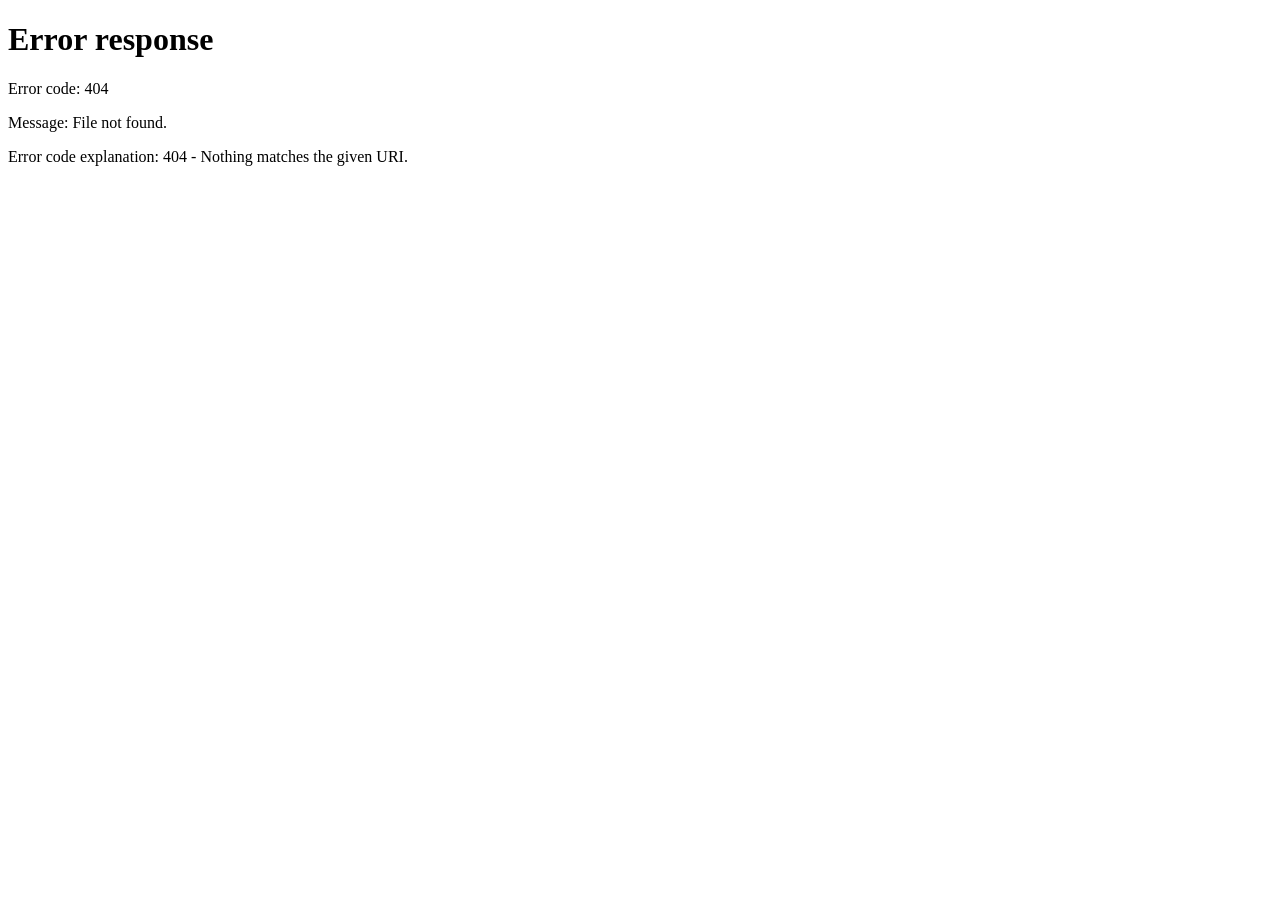
==== index.html @ 66b9a297 "Add files via upload" ====
<!DOCTYPE html>
<html lang="pt-BR">
<head>
  <meta charset="UTF-8">
  <meta http-equiv="refresh" content="0; url=src/pages/login.html">
  <title>App Entregas</title>
</head>
<body>
</body>
</html>
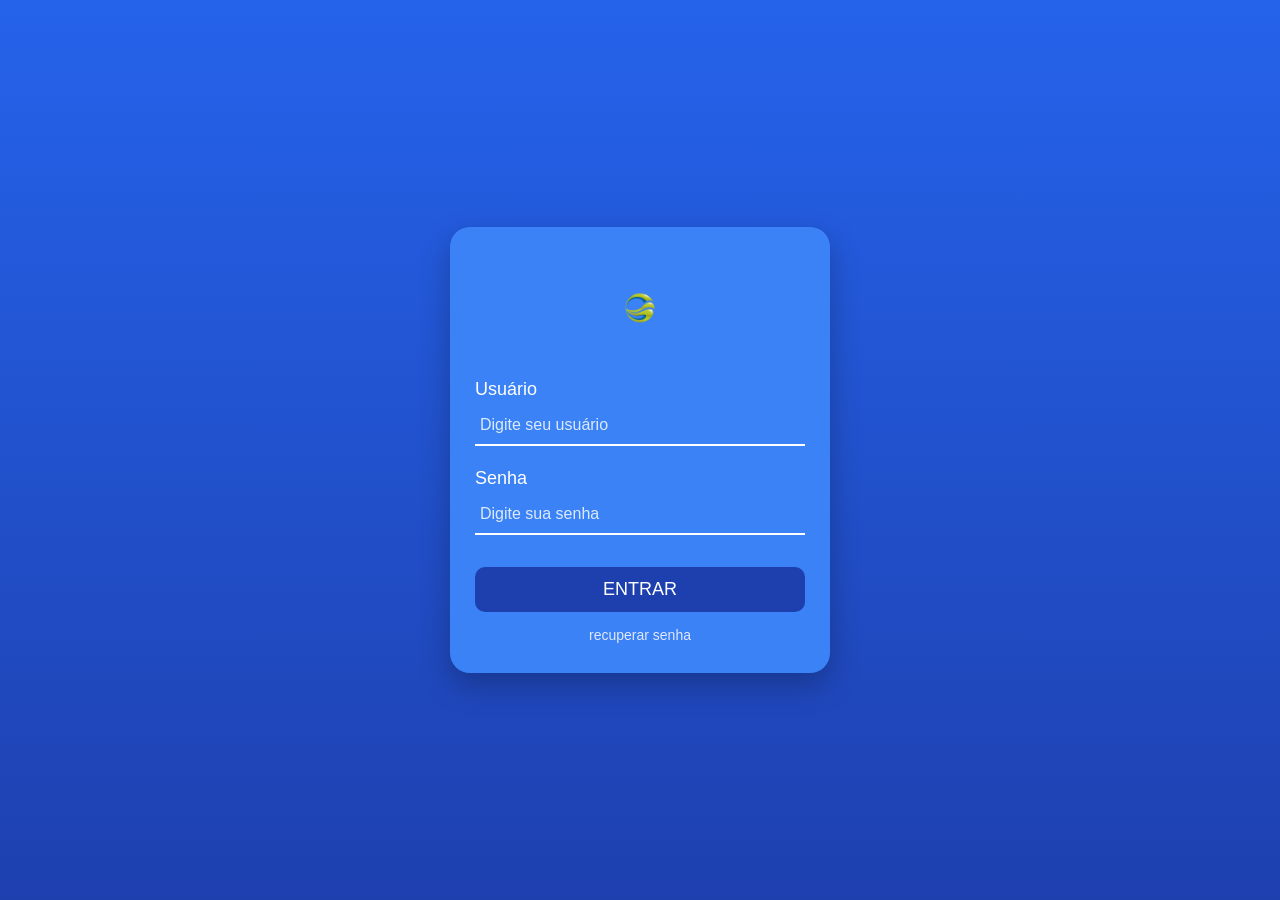
==== commit 2e8e2ae9: "Atualiza sistema de entregas" ====
--- a/index.html
+++ b/index.html
@@ -1,10 +1,13 @@
-<!DOCTYPE html>
-<html lang="pt-BR">
-<head>
-  <meta charset="UTF-8">
-  <meta http-equiv="refresh" content="0; url=src/pages/login.html">
-  <title>App Entregas</title>
-</head>
-<body>
-</body>
-</html>
+<!DOCTYPE html>
+<html lang="pt-BR">
+<head>
+  <meta charset="UTF-8">
+  <meta http-equiv="refresh" content="0; url=pages/login.html">
+  <meta name="theme-color" content="#3b82f6">
+  <link rel="manifest" href="manifest.json">
+  <title>App Entregas</title>
+</head>
+<body>
+  <script src="js/pwa.js"></script>
+</body>
+</html>
